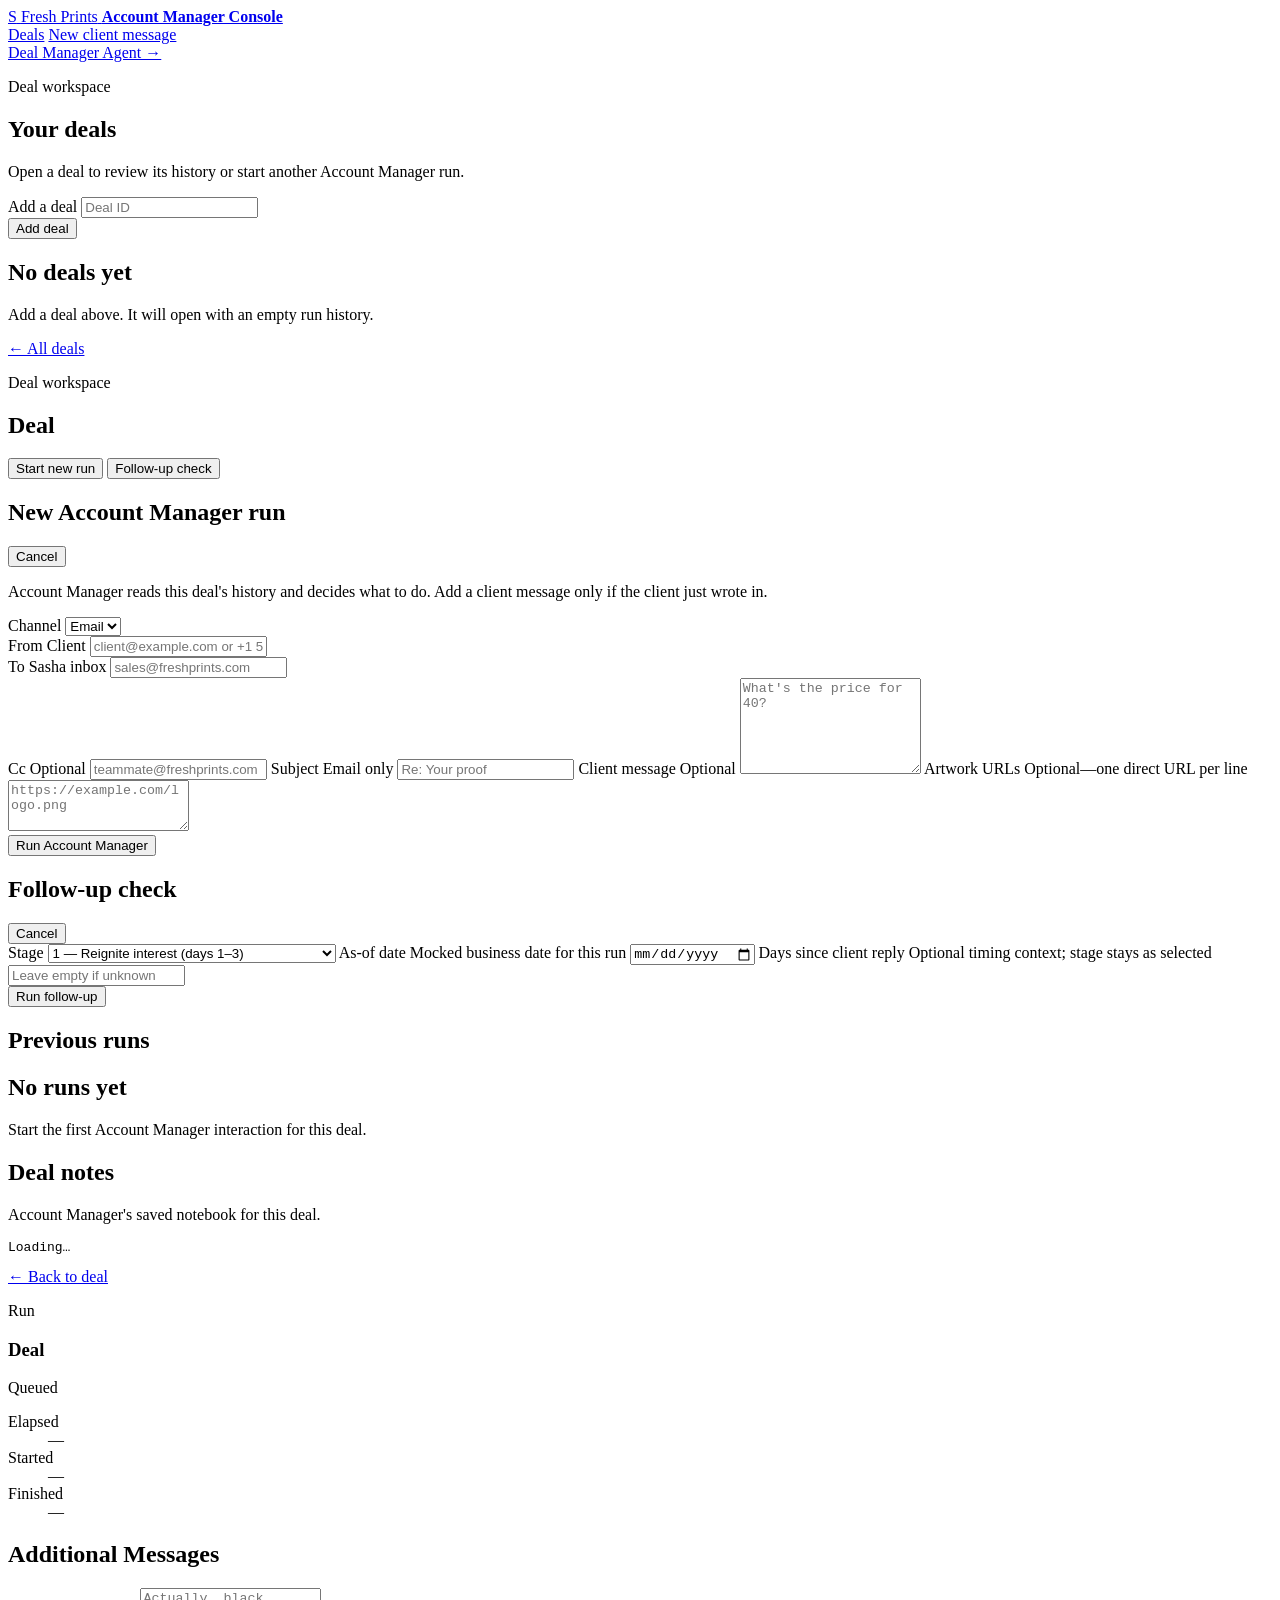
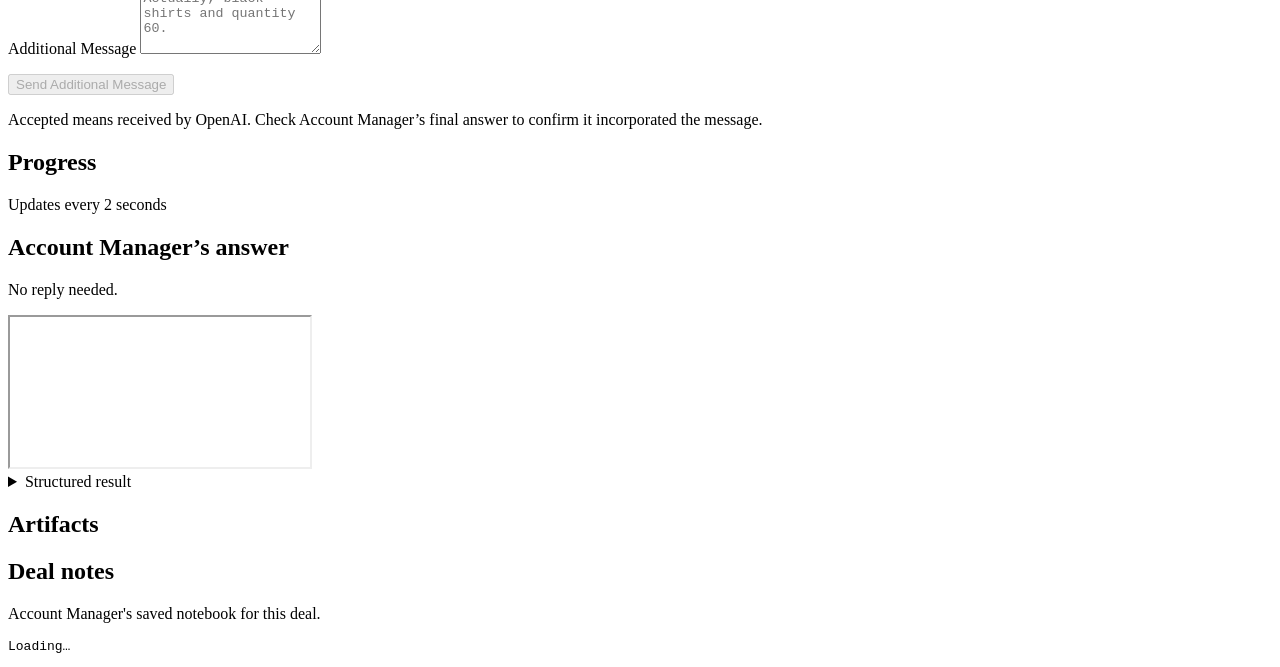
==== webapp/static/index.html @ 4b48b210 "Merge branch 'feature/openai-agent' into feature/openai-agent-fp # Conflicts: #	webapp/app.py #	weba" ====
<!doctype html>
<html lang="en">
  <head>
    <meta charset="utf-8">
    <meta name="viewport" content="width=device-width, initial-scale=1">
    <title>Account Manager</title>
    <link rel="icon" href="/static/favicon.svg" type="image/svg+xml">
    <link rel="stylesheet" href="/static/styles.css">
  </head>
  <body>
    <main class="shell">
      <header class="hero">
        <a class="brand" href="/" data-app-link>
          <span class="brand-mark">S</span>
          <span>
            <span class="eyebrow">Fresh Prints</span>
            <strong>Account Manager Console</strong>
          </span>
        </a>
        <nav class="app-nav" aria-label="Primary">
          <a href="/" data-app-link aria-current="page">Deals</a>
          <a href="/client-response">New client message</a>
        </nav>
      </header>

      <nav aria-label="Sections"><a href="/deal-manager">Deal Manager Agent →</a></nav>

      <section id="dashboard-view" class="view hidden">
        <div class="page-heading">
          <div>
            <p class="eyebrow">Deal workspace</p>
            <h1>Your deals</h1>
            <p class="subtitle">Open a deal to review its history or start another Account Manager run.</p>
          </div>
        </div>

        <section class="card compact-card">
          <form id="add-deal-form" class="inline-form">
            <div class="grow">
              <label for="new-deal-id">Add a deal</label>
              <input id="new-deal-id" inputmode="numeric" pattern="[0-9]+" placeholder="Deal ID" required>
            </div>
            <button id="add-deal-button" type="submit">Add deal</button>
          </form>
          <div id="add-deal-error" class="error hidden" role="alert"></div>
        </section>

        <div id="deal-list" class="deal-grid"></div>
        <section id="no-deals" class="card empty-state hidden">
          <h2>No deals yet</h2>
          <p>Add a deal above. It will open with an empty run history.</p>
        </section>
      </section>

      <section id="deal-view" class="view hidden">
        <div class="view-layout">
          <div class="view-main">
            <a class="back-link" href="/" data-app-link>← All deals</a>
            <div class="page-heading">
              <div>
                <p class="eyebrow">Deal workspace</p>
                <h1>Deal <span id="detail-deal-id"></span></h1>
                <p id="deal-run-summary" class="subtitle"></p>
              </div>
              <div class="heading-actions">
                <button id="start-run-button" type="button">Start new run</button>
                <button id="start-followup-button" class="secondary" type="button">Follow-up check</button>
              </div>
            </div>

            <section id="run-form-card" class="card hidden">
              <div class="section-heading form-title">
                <h2>New Account Manager run</h2>
                <button id="cancel-run-button" class="text-button" type="button">Cancel</button>
              </div>
              <form id="run-form">
                <p class="field-hint">
                  Account Manager reads this deal's history and decides what to do. Add a client
                  message only if the client just wrote in.
                </p>

                <div id="client-response-fields" class="field-group">
                  <label for="cr-channel">Channel</label>
                  <select id="cr-channel">
                    <option value="email" selected>Email</option>
                    <option value="sms">SMS</option>
                  </select>

                  <div class="field-row">
                    <div class="grow">
                      <label for="cr-from">From <span>Client</span></label>
                      <input id="cr-from" type="text" placeholder="client@example.com or +1 555 123 4567">
                    </div>
                    <div class="grow">
                      <label for="cr-to">To <span>Sasha inbox</span></label>
                      <input id="cr-to" type="text" placeholder="sales@freshprints.com">
                    </div>
                  </div>

                  <label for="cr-cc" class="cr-email-only">Cc <span>Optional</span></label>
                  <input id="cr-cc" type="text" class="cr-email-only" placeholder="teammate@freshprints.com">

                  <label for="cr-subject" class="cr-email-only">Subject <span>Email only</span></label>
                  <input id="cr-subject" type="text" class="cr-email-only" placeholder="Re: Your proof">

                  <label for="cr-body">Client message <span>Optional</span></label>
                  <textarea id="cr-body" rows="6" placeholder="What's the price for 40?"></textarea>

                  <label for="cr-file-urls">Artwork URLs <span>Optional—one direct URL per line</span></label>
                  <textarea id="cr-file-urls" rows="3" placeholder="https://example.com/logo.png"></textarea>
                </div>

                <div id="form-error" class="error hidden" role="alert"></div>
                <button id="submit-button" type="submit">Run Account Manager</button>
              </form>
            </section>

            <section id="followup-form-card" class="card hidden">
              <div class="section-heading form-title">
                <h2>Follow-up check</h2>
                <button id="cancel-followup-button" class="text-button" type="button">Cancel</button>
              </div>
              <form id="followup-form">
                <label for="followup-stage">Stage</label>
                <select id="followup-stage" name="follow_up_stage" required>
                  <option value="1">1 — Reignite interest (days 1–3)</option>
                  <option value="2">2 — Relevance &amp; gentle pressure (days 4–7)</option>
                  <option value="3">3 — Invite honesty (days 8–12)</option>
                  <option value="4">4 — Final answer (days 13–18)</option>
                  <option value="5">5 — Re-engage (weeks 3+)</option>
                </select>

                <label for="as-of-date">As-of date <span>Mocked business date for this run</span></label>
                <input id="as-of-date" name="as_of_date" type="date" required>

                <label for="days-since-reply">Days since client reply <span>Optional timing context; stage stays as selected</span></label>
                <input id="days-since-reply" name="days_since_client_reply" type="number" min="0" step="1" placeholder="Leave empty if unknown">

                <div id="followup-form-error" class="error hidden" role="alert"></div>
                <button id="followup-submit-button" type="submit">Run follow-up</button>
              </form>
            </section>

            <div class="section-heading history-heading">
              <h2>Previous runs</h2>
            </div>
            <div id="deal-runs-list" class="run-list"></div>
            <section id="no-runs" class="card empty-state hidden">
              <h2>No runs yet</h2>
              <p>Start the first Account Manager interaction for this deal.</p>
            </section>
          </div>
          <aside class="card notes-panel">
            <h2>Deal notes</h2>
            <p class="subtitle">Account Manager's saved notebook for this deal.</p>
            <pre id="deal-notes-content">Loading…</pre>
          </aside>
        </div>
      </section>

      <section id="run-view" class="view hidden">
        <div class="view-layout">
          <div class="view-main">
            <a id="back-to-deal" class="back-link" href="#" data-app-link>← Back to deal</a>
            <section id="run-card" class="card" aria-live="polite">
              <div class="run-heading">
                <div>
                  <p class="eyebrow">Run <span id="run-id"></span></p>
                  <h1>Deal <span id="run-deal-id"></span></h1>
                </div>
                <span id="status-badge" class="status">Queued</span>
              </div>

              <aside id="run-handoff" class="handoff-banner hidden" aria-live="polite">
                <strong id="run-handoff-title"></strong>
                <p id="run-handoff-detail" class="step-detail"></p>
                <p id="run-handoff-message" class="handoff-message hidden"></p>
              </aside>

              <p id="run-deal-check" class="field-hint hidden"></p>

              <dl class="metrics">
                <div><dt>Elapsed</dt><dd id="elapsed">—</dd></div>
                <div><dt>Started</dt><dd id="started-at">—</dd></div>
                <div><dt>Finished</dt><dd id="finished-at">—</dd></div>
              </dl>

              <p id="followup-meta" class="subtitle hidden"></p>

              <div id="run-error" class="error hidden" role="alert"></div>

              <section id="additional-message-section" class="hidden">
                <h2>Additional Messages</h2>
                <ol id="additional-message-list" class="additional-message-list"></ol>
                <form id="additional-message-form">
                  <label for="additional-message-text">Additional Message</label>
                  <textarea id="additional-message-text" rows="4" maxlength="20000" required placeholder="Actually, black shirts and quantity 60."></textarea>
                  <p id="additional-message-state"></p>
                  <div id="additional-message-error" class="error hidden" role="alert"></div>
                  <button id="additional-message-button" type="submit" disabled>Send Additional Message</button>
                </form>
                <p>Accepted means received by OpenAI. Check Account Manager’s final answer to confirm it incorporated the message.</p>
              </section>

              <div class="section-heading">
                <h2>Progress</h2>
                <span id="refresh-note">Updates every 2 seconds</span>
              </div>
              <ol id="progress-list" class="progress-list"></ol>

              <section id="result-section" class="result hidden">
                <h2>Account Manager’s answer</h2>
                <p id="no-reply-needed" class="hidden">No reply needed.</p>
                <iframe id="message-preview" sandbox="" title="Account Manager response preview"></iframe>
                <details>
                  <summary>Structured result</summary>
                  <pre id="result-json"></pre>
                </details>
              </section>

              <section id="artifacts-section" class="hidden">
                <h2>Artifacts</h2>
                <ul id="artifact-list" class="artifact-list"></ul>
              </section>
            </section>
          </div>
          <aside class="card notes-panel">
            <h2>Deal notes</h2>
            <p class="subtitle">Account Manager's saved notebook for this deal.</p>
            <pre id="run-notes-content">Loading…</pre>
          </aside>
        </div>
      </section>
    </main>

    <script src="/static/app.js" defer></script>
  </body>
</html>
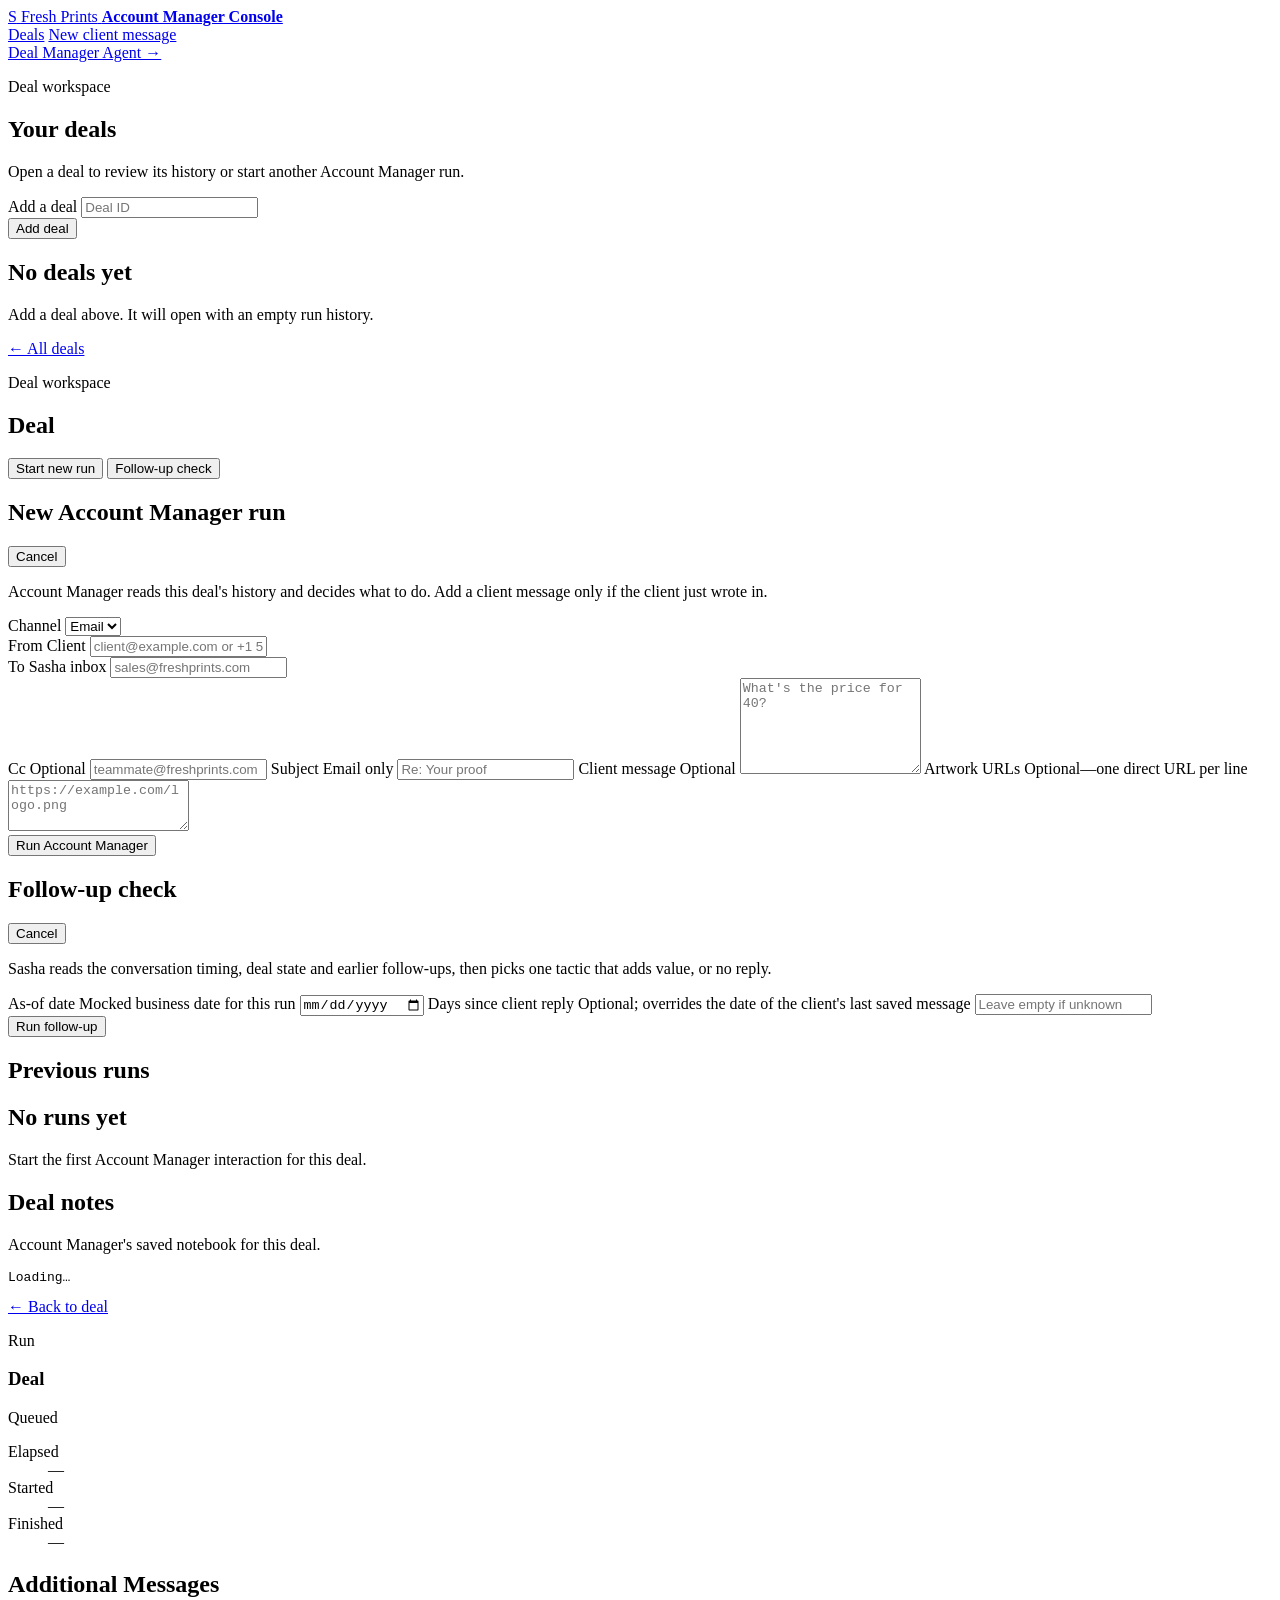
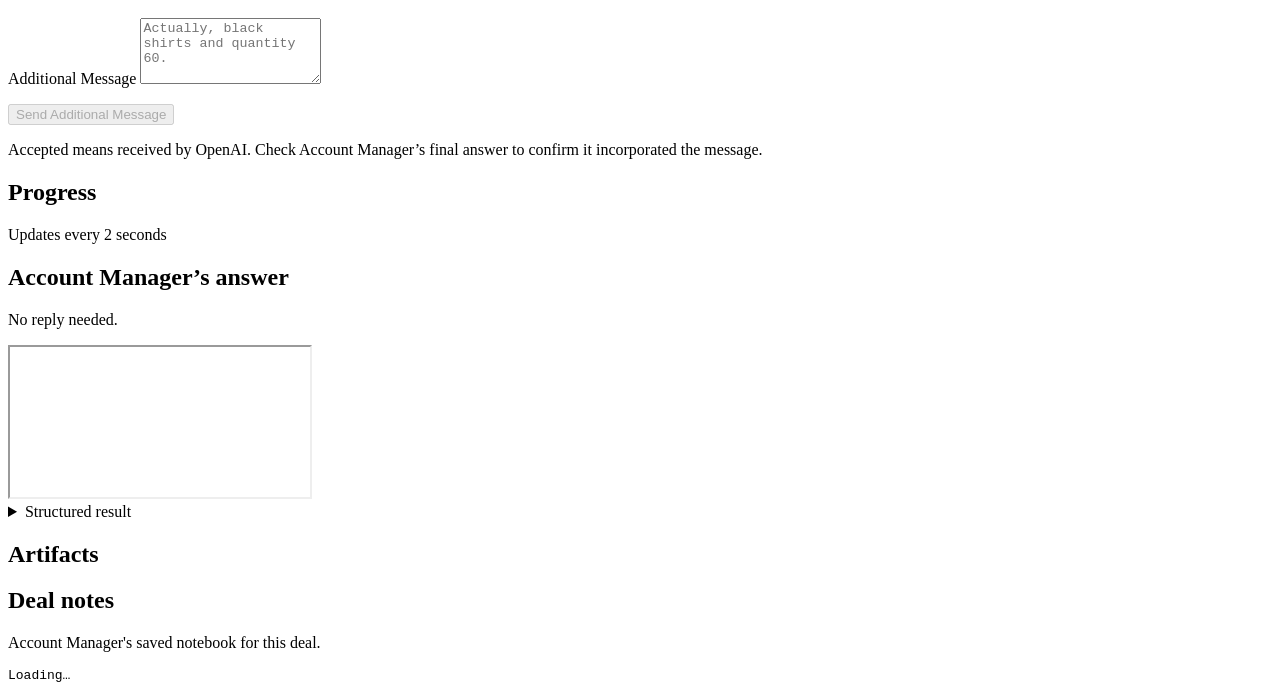
==== commit 19dcbd05: "Refactor follow-up handling and introduce new follow-up skill - Updated the follow-up process to uti" ====
--- a/webapp/static/index.html
+++ b/webapp/static/index.html
@@ -121,19 +121,12 @@
                 <button id="cancel-followup-button" class="text-button" type="button">Cancel</button>
               </div>
               <form id="followup-form">
-                <label for="followup-stage">Stage</label>
-                <select id="followup-stage" name="follow_up_stage" required>
-                  <option value="1">1 — Reignite interest (days 1–3)</option>
-                  <option value="2">2 — Relevance &amp; gentle pressure (days 4–7)</option>
-                  <option value="3">3 — Invite honesty (days 8–12)</option>
-                  <option value="4">4 — Final answer (days 13–18)</option>
-                  <option value="5">5 — Re-engage (weeks 3+)</option>
-                </select>
+                <p class="subtitle">Sasha reads the conversation timing, deal state and earlier follow-ups, then picks one tactic that adds value, or no reply.</p>
 
                 <label for="as-of-date">As-of date <span>Mocked business date for this run</span></label>
                 <input id="as-of-date" name="as_of_date" type="date" required>
 
-                <label for="days-since-reply">Days since client reply <span>Optional timing context; stage stays as selected</span></label>
+                <label for="days-since-reply">Days since client reply <span>Optional; overrides the date of the client's last saved message</span></label>
                 <input id="days-since-reply" name="days_since_client_reply" type="number" min="0" step="1" placeholder="Leave empty if unknown">
 
                 <div id="followup-form-error" class="error hidden" role="alert"></div>
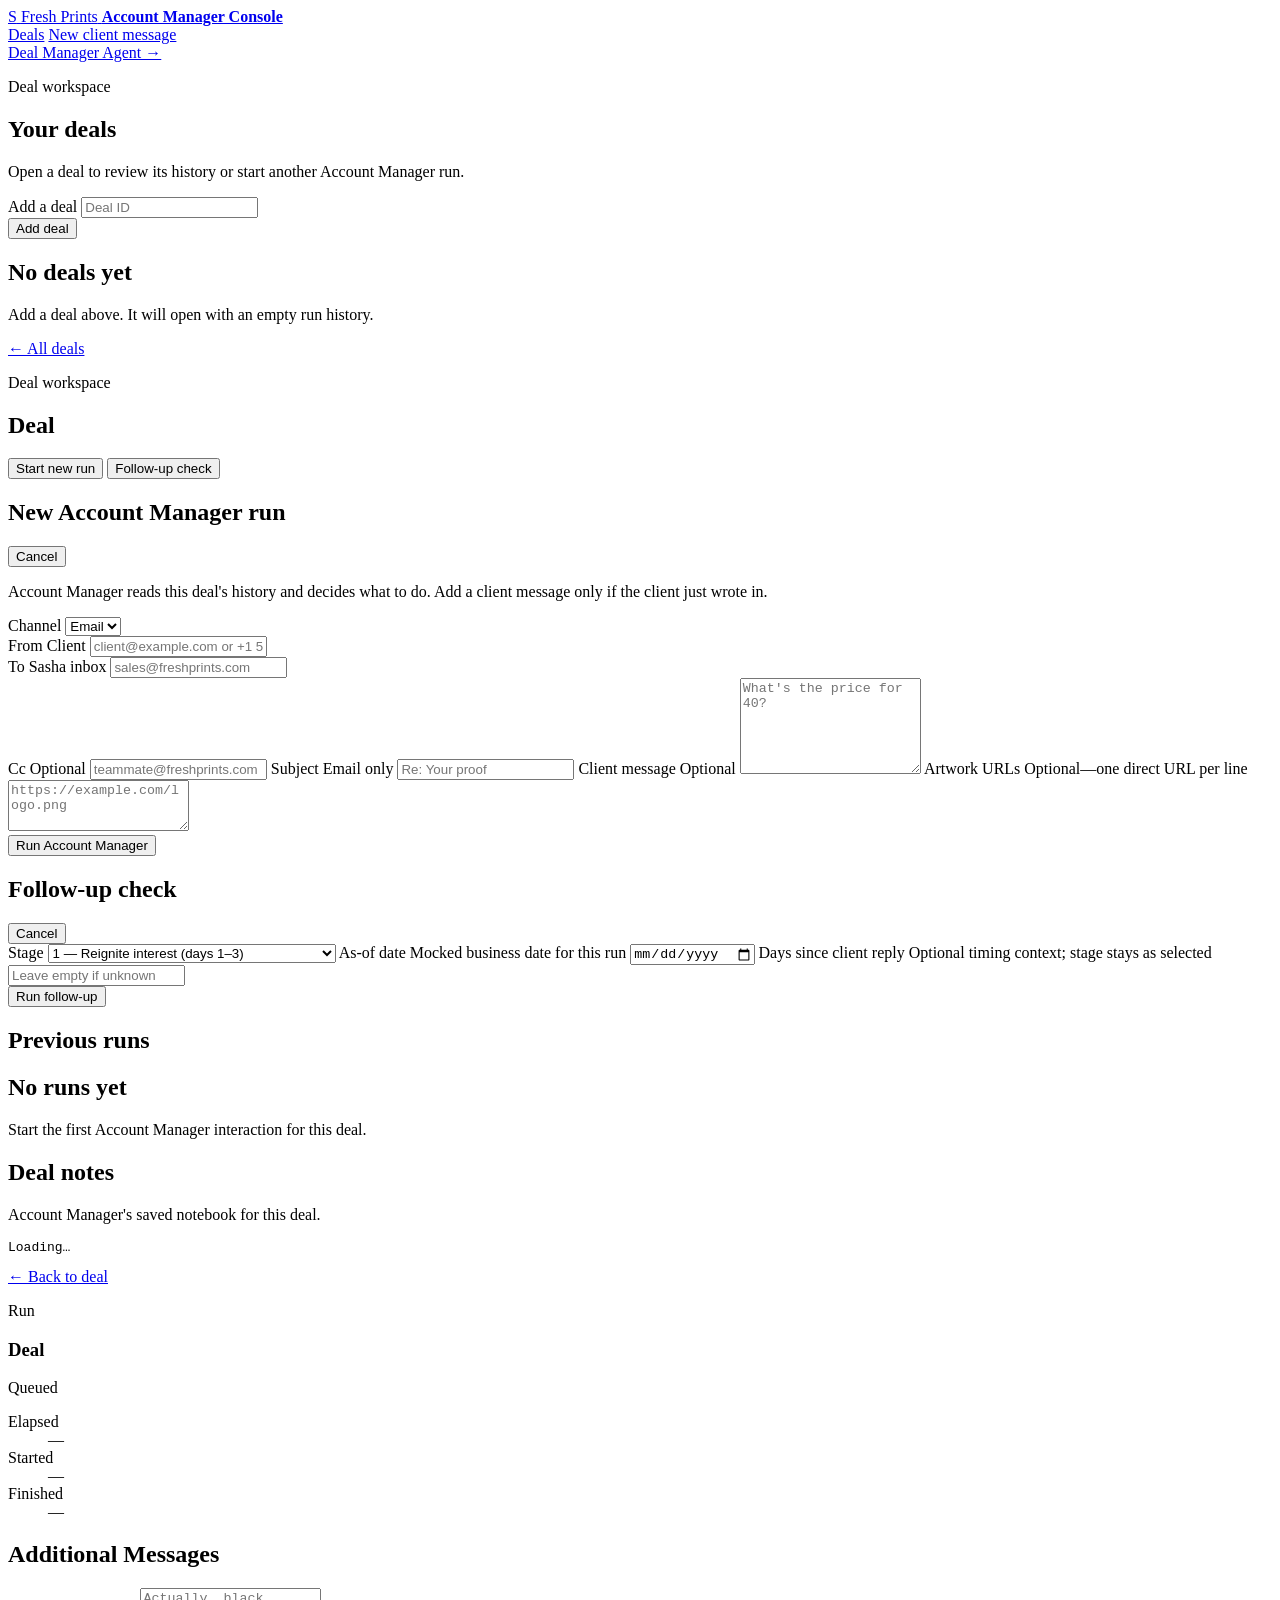
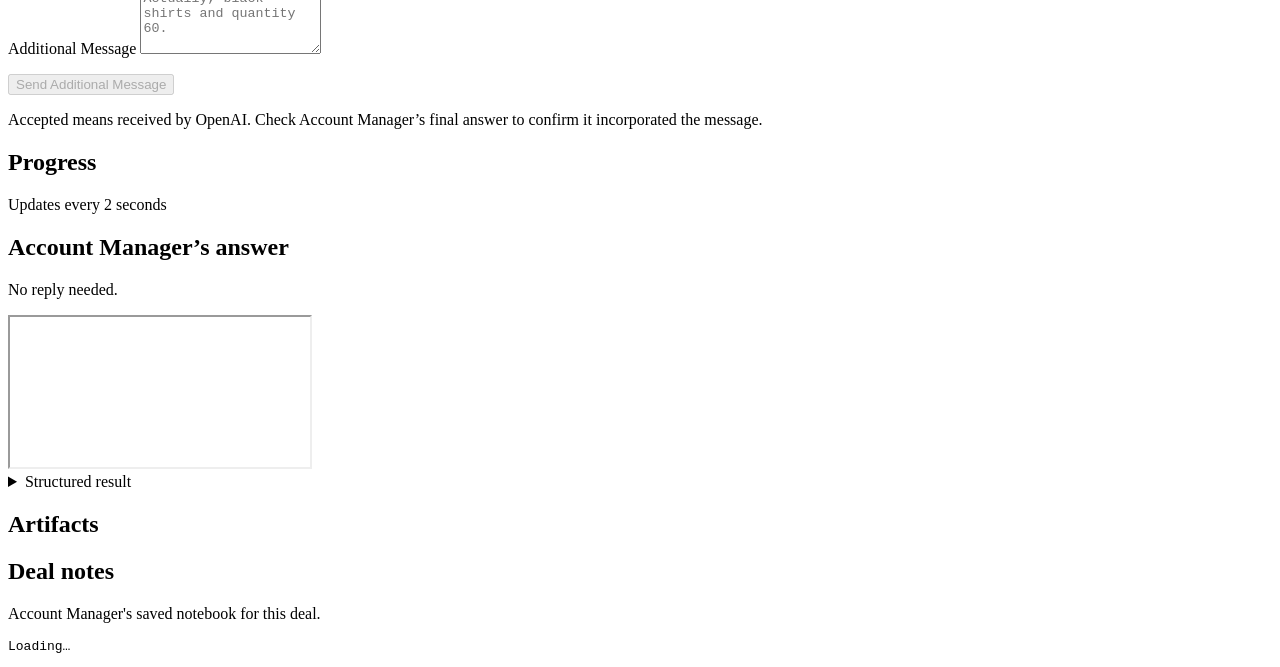
==== commit 4246094c: "Enhance follow-up functionality and introduce stage-based approach - Updated the follow-up process t" ====
--- a/webapp/static/index.html
+++ b/webapp/static/index.html
@@ -121,12 +121,19 @@
                 <button id="cancel-followup-button" class="text-button" type="button">Cancel</button>
               </div>
               <form id="followup-form">
-                <p class="subtitle">Sasha reads the conversation timing, deal state and earlier follow-ups, then picks one tactic that adds value, or no reply.</p>
+                <label for="followup-stage">Stage</label>
+                <select id="followup-stage" name="follow_up_stage" required>
+                  <option value="1">1 — Reignite interest (days 1–3)</option>
+                  <option value="2">2 — Relevance &amp; gentle pressure (days 4–7)</option>
+                  <option value="3">3 — Invite honesty (days 8–12)</option>
+                  <option value="4">4 — Final answer (days 13–18)</option>
+                  <option value="5">5 — Re-engage (weeks 3+)</option>
+                </select>
 
                 <label for="as-of-date">As-of date <span>Mocked business date for this run</span></label>
                 <input id="as-of-date" name="as_of_date" type="date" required>
 
-                <label for="days-since-reply">Days since client reply <span>Optional; overrides the date of the client's last saved message</span></label>
+                <label for="days-since-reply">Days since client reply <span>Optional timing context; stage stays as selected</span></label>
                 <input id="days-since-reply" name="days_since_client_reply" type="number" min="0" step="1" placeholder="Leave empty if unknown">
 
                 <div id="followup-form-error" class="error hidden" role="alert"></div>
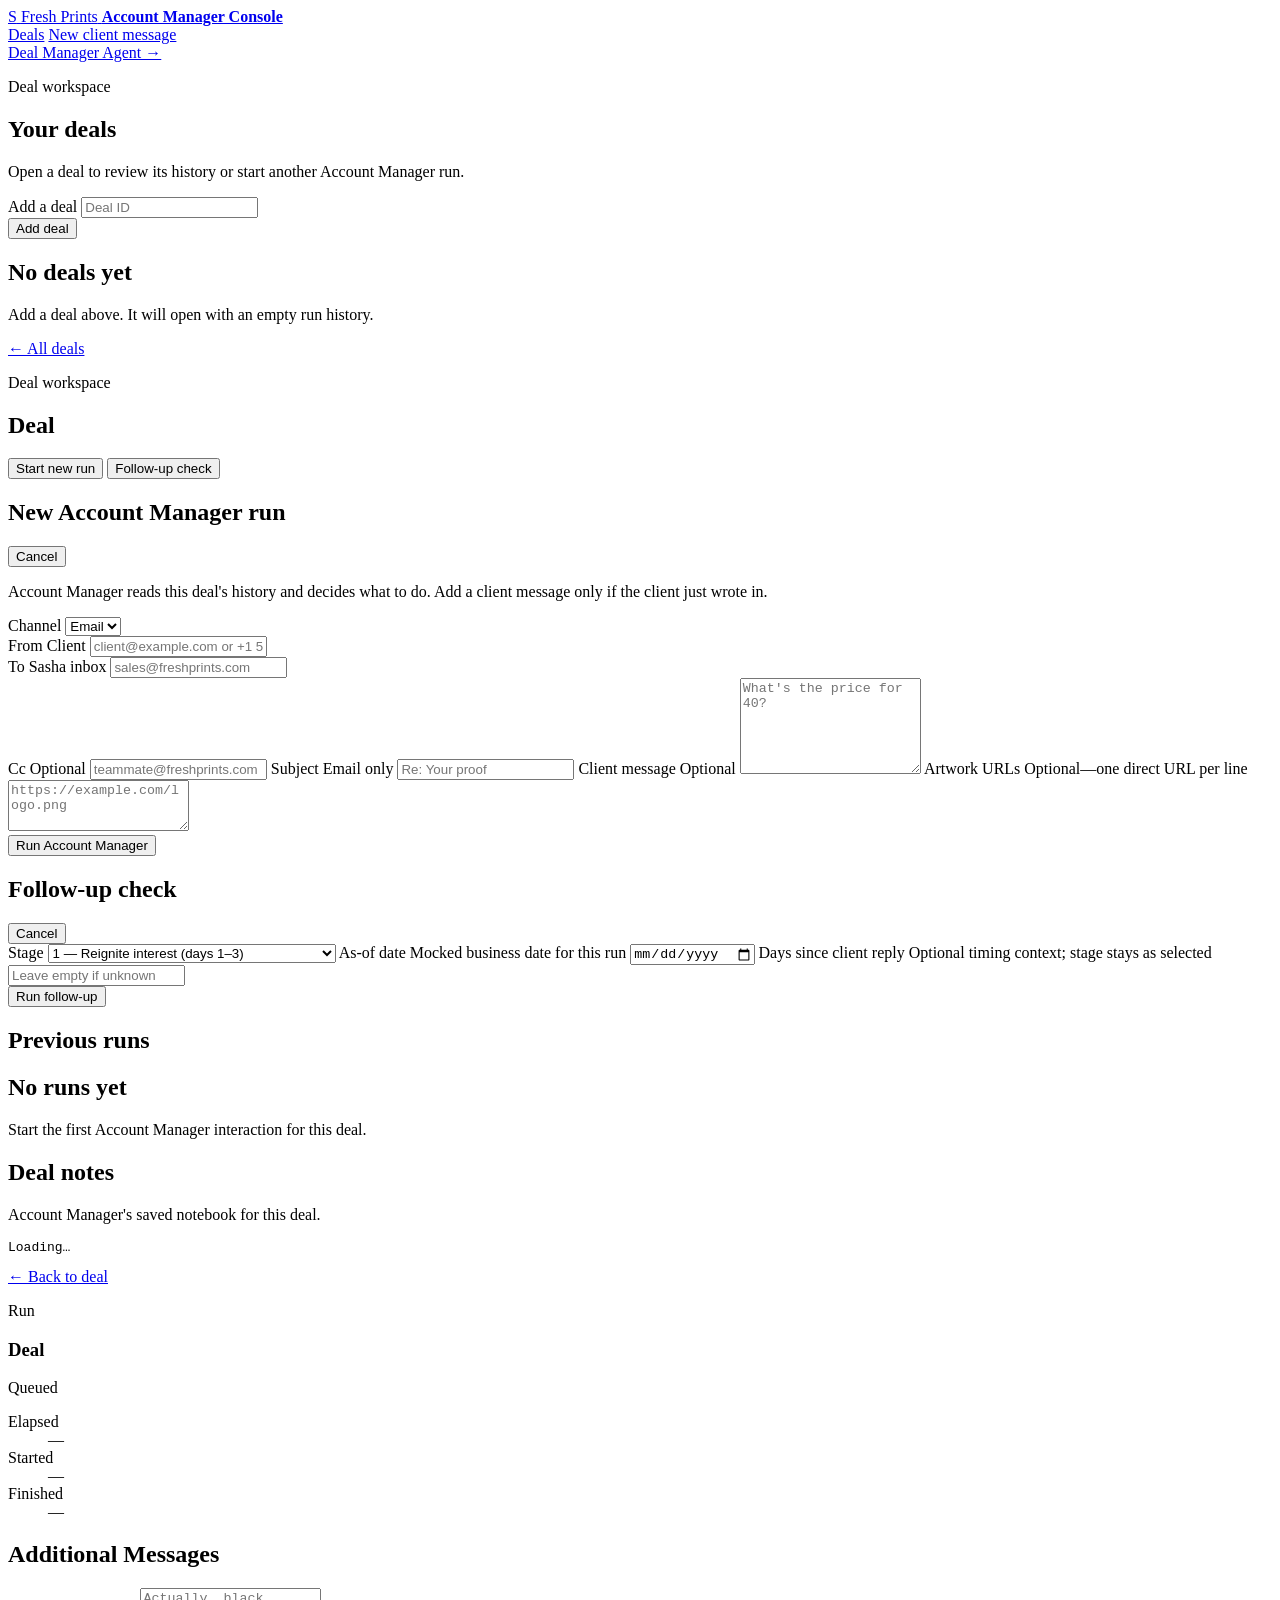
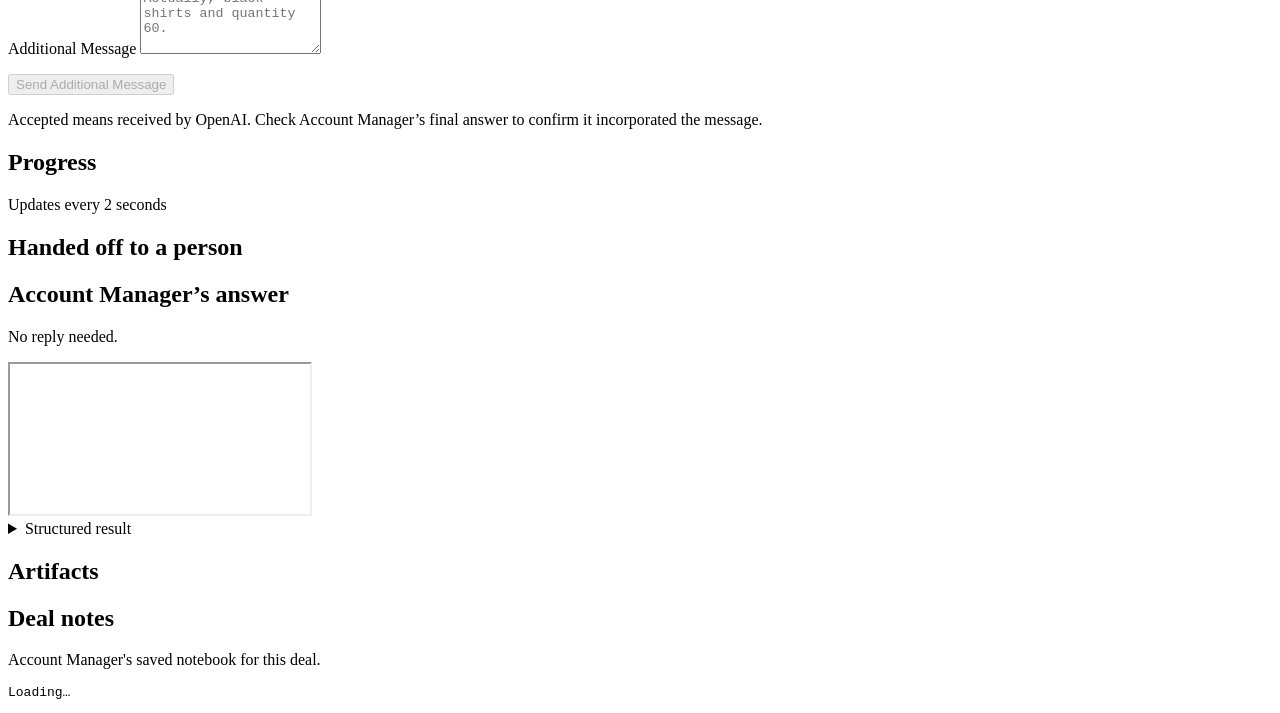
==== commit 10f78fb0: "Add handoff functionality for ISA management - Introduced a new handoff system allowing deals to be " ====
--- a/webapp/static/index.html
+++ b/webapp/static/index.html
@@ -171,10 +171,10 @@
                 <span id="status-badge" class="status">Queued</span>
               </div>
 
-              <aside id="run-handoff" class="handoff-banner hidden" aria-live="polite">
-                <strong id="run-handoff-title"></strong>
-                <p id="run-handoff-detail" class="step-detail"></p>
-                <p id="run-handoff-message" class="handoff-message hidden"></p>
+              <aside id="run-source" class="source-banner hidden" aria-live="polite">
+                <strong id="run-source-title"></strong>
+                <p id="run-source-detail" class="step-detail"></p>
+                <p id="run-source-message" class="source-message hidden"></p>
               </aside>
 
               <p id="run-deal-check" class="field-hint hidden"></p>
@@ -208,6 +208,13 @@
               </div>
               <ol id="progress-list" class="progress-list"></ol>
 
+              <section id="handoff-section" class="handoff-panel hidden" aria-live="polite">
+                <h2>Handed off to a person</h2>
+                <p id="handoff-reason" class="step-detail"></p>
+                <p id="handoff-offer" class="step-detail"></p>
+                <ul id="handoff-offers" class="handoff-offers"></ul>
+              </section>
+
               <section id="result-section" class="result hidden">
                 <h2>Account Manager’s answer</h2>
                 <p id="no-reply-needed" class="hidden">No reply needed.</p>
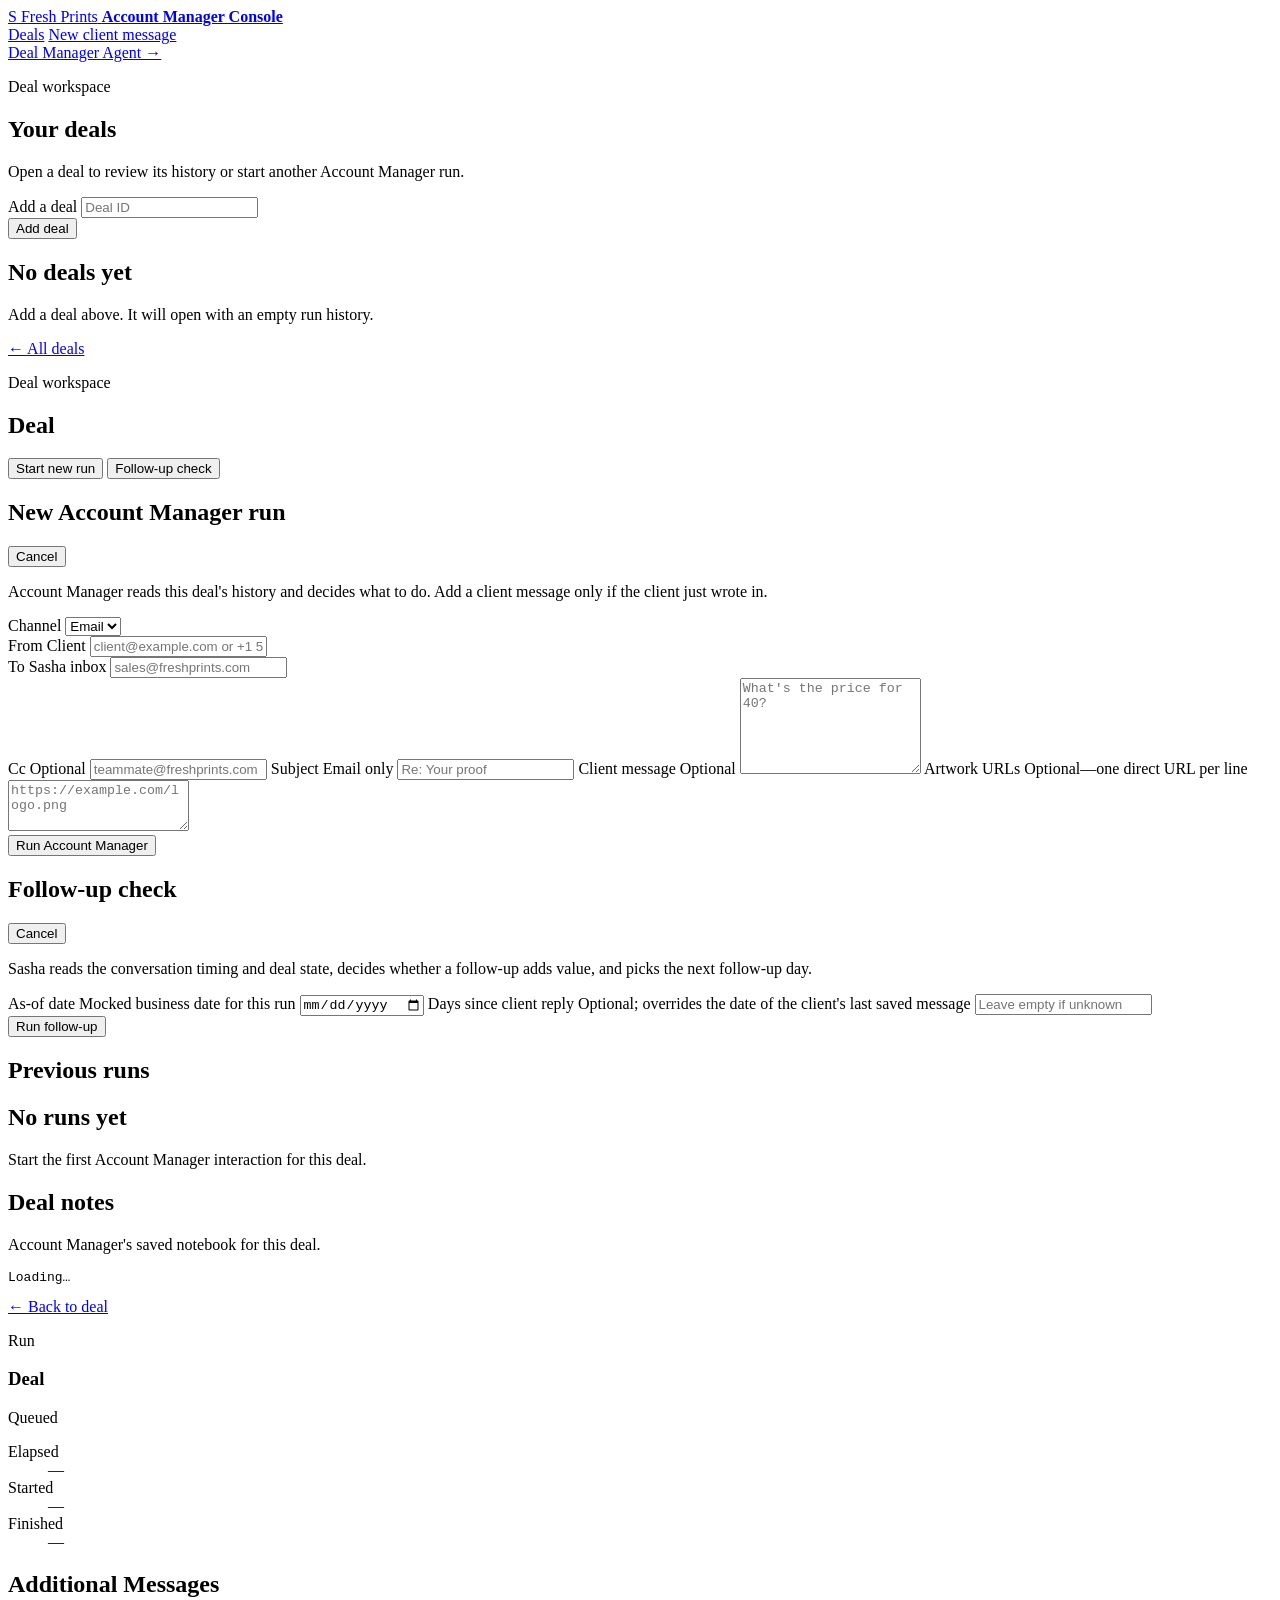
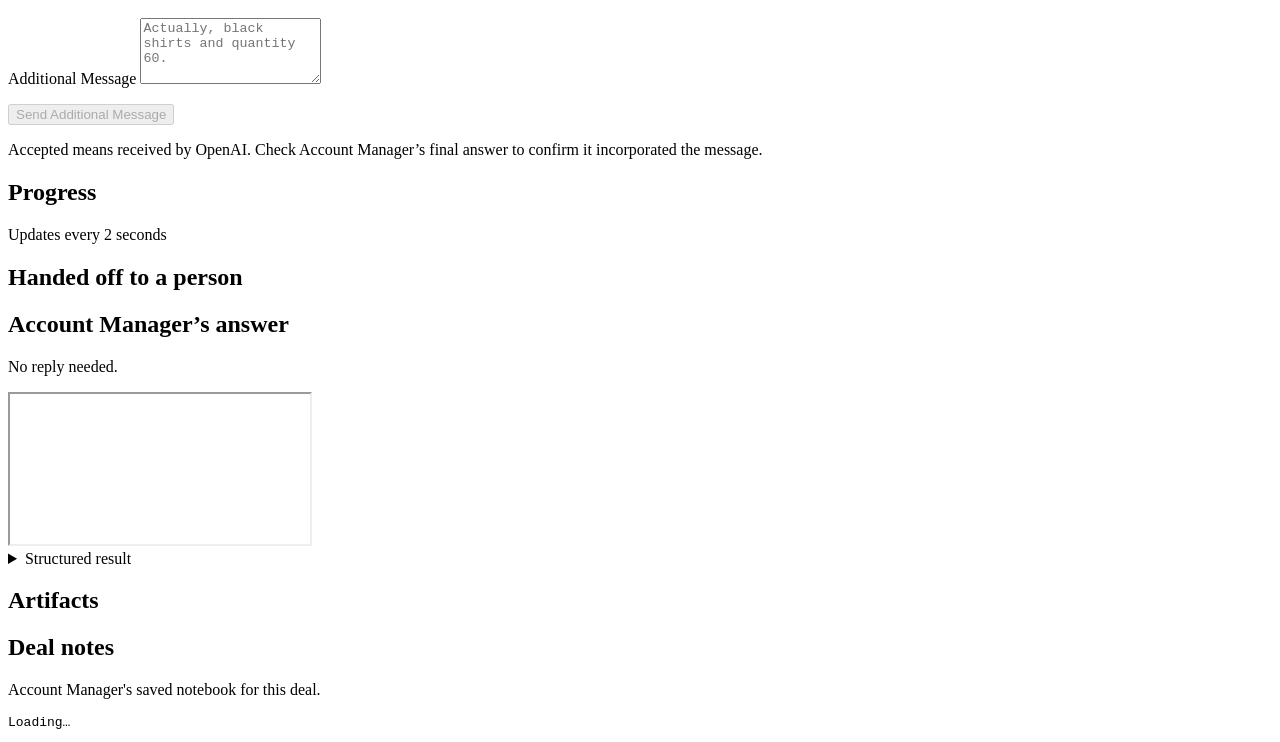
==== commit 95bda7a2: "Enhance deal management with new follow-up and status features - Added `FOLLOWUP_CHECK_SECONDS` to `" ====
--- a/webapp/static/index.html
+++ b/webapp/static/index.html
@@ -121,19 +121,12 @@
                 <button id="cancel-followup-button" class="text-button" type="button">Cancel</button>
               </div>
               <form id="followup-form">
-                <label for="followup-stage">Stage</label>
-                <select id="followup-stage" name="follow_up_stage" required>
-                  <option value="1">1 — Reignite interest (days 1–3)</option>
-                  <option value="2">2 — Relevance &amp; gentle pressure (days 4–7)</option>
-                  <option value="3">3 — Invite honesty (days 8–12)</option>
-                  <option value="4">4 — Final answer (days 13–18)</option>
-                  <option value="5">5 — Re-engage (weeks 3+)</option>
-                </select>
+                <p class="subtitle">Sasha reads the conversation timing and deal state, decides whether a follow-up adds value, and picks the next follow-up day.</p>
 
                 <label for="as-of-date">As-of date <span>Mocked business date for this run</span></label>
                 <input id="as-of-date" name="as_of_date" type="date" required>
 
-                <label for="days-since-reply">Days since client reply <span>Optional timing context; stage stays as selected</span></label>
+                <label for="days-since-reply">Days since client reply <span>Optional; overrides the date of the client's last saved message</span></label>
                 <input id="days-since-reply" name="days_since_client_reply" type="number" min="0" step="1" placeholder="Leave empty if unknown">
 
                 <div id="followup-form-error" class="error hidden" role="alert"></div>
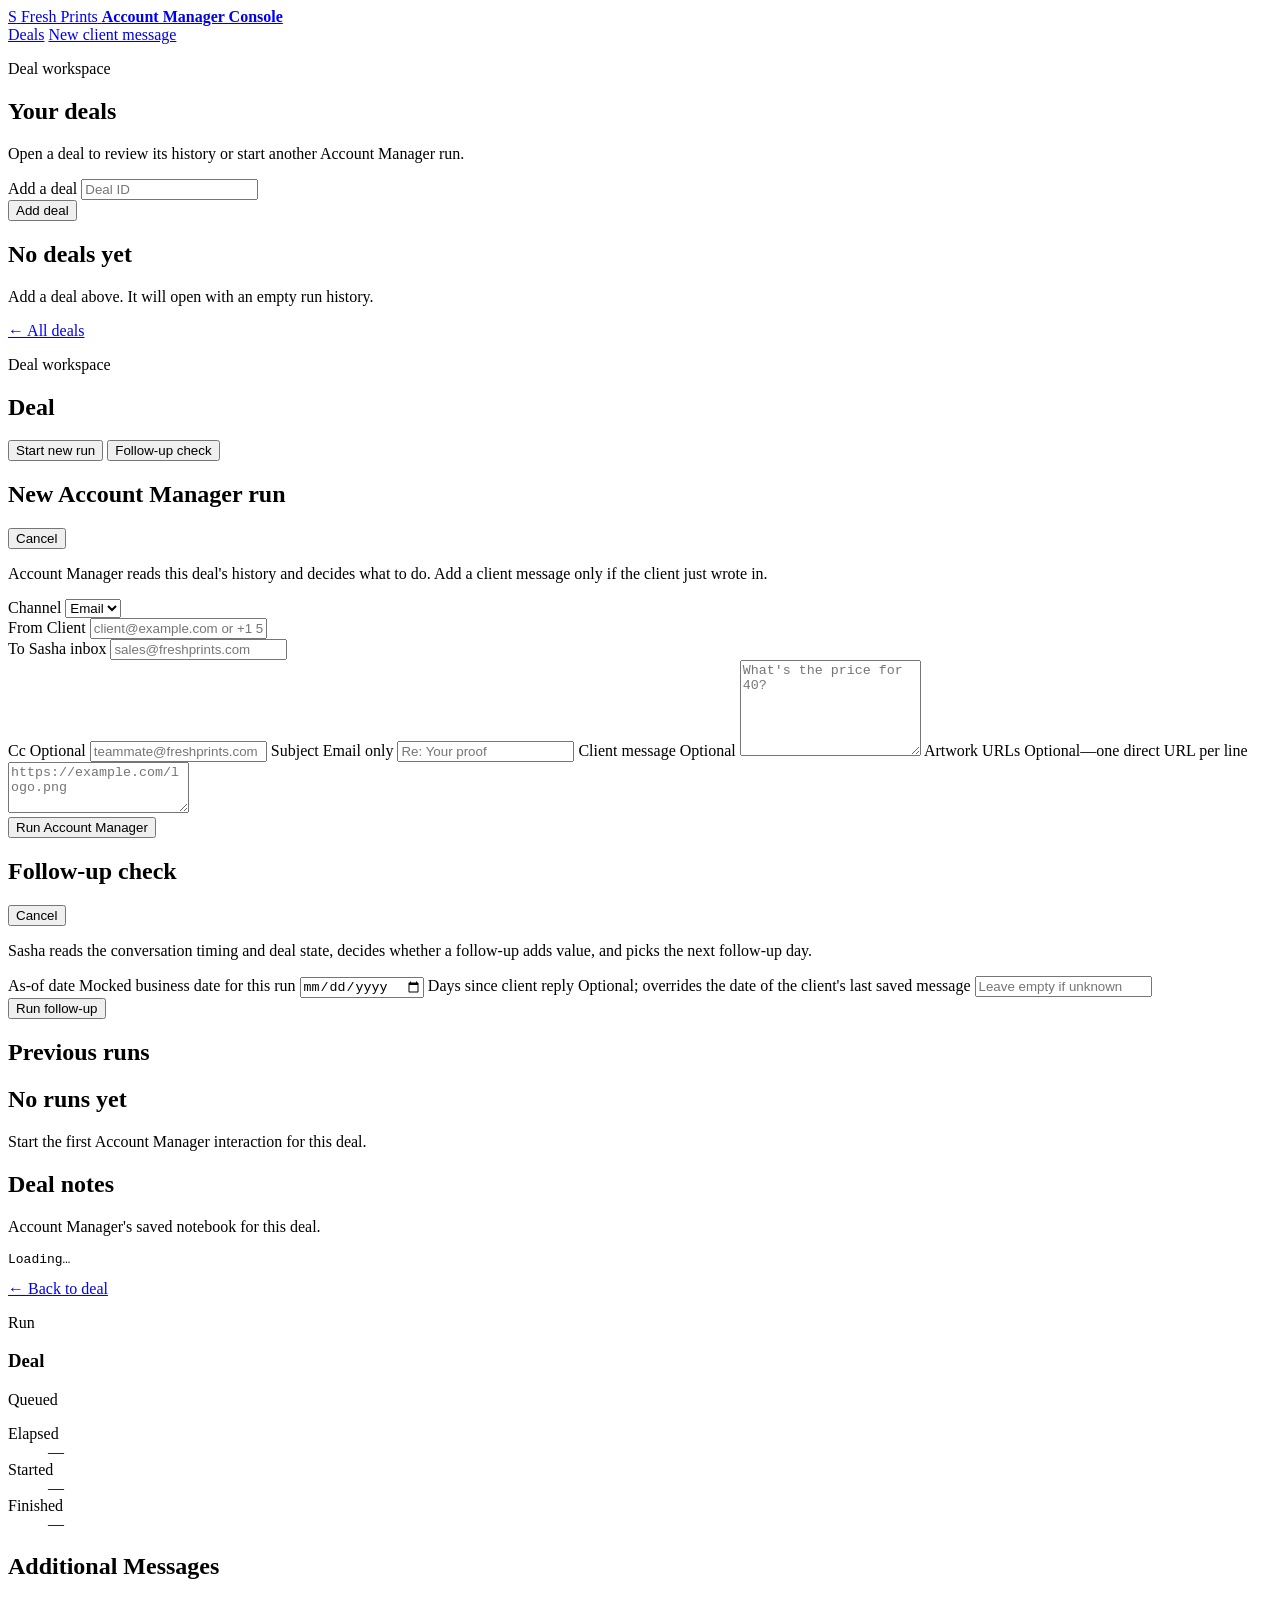
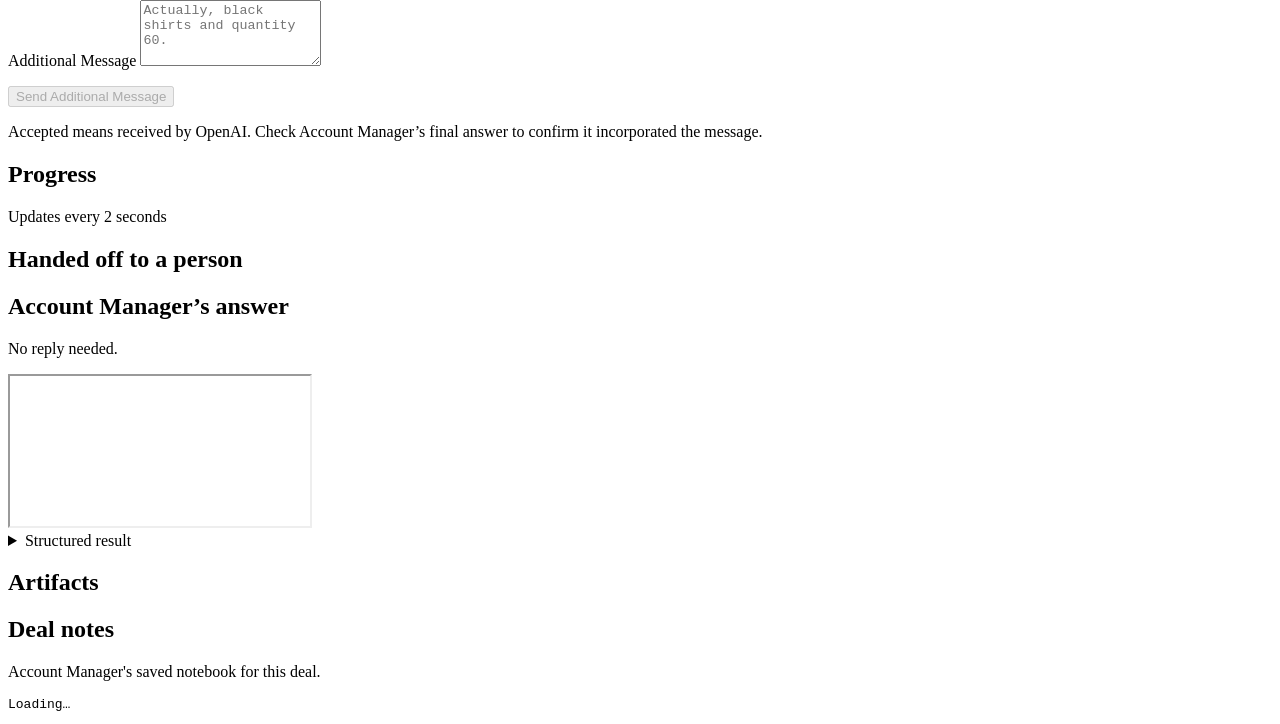
==== commit 0ca7d719: "Remove outdated navigation link for Deal Manager from index.html" ====
--- a/webapp/static/index.html
+++ b/webapp/static/index.html
@@ -23,8 +23,6 @@
         </nav>
       </header>
 
-      <nav aria-label="Sections"><a href="/deal-manager">Deal Manager Agent →</a></nav>
-
       <section id="dashboard-view" class="view hidden">
         <div class="page-heading">
           <div>
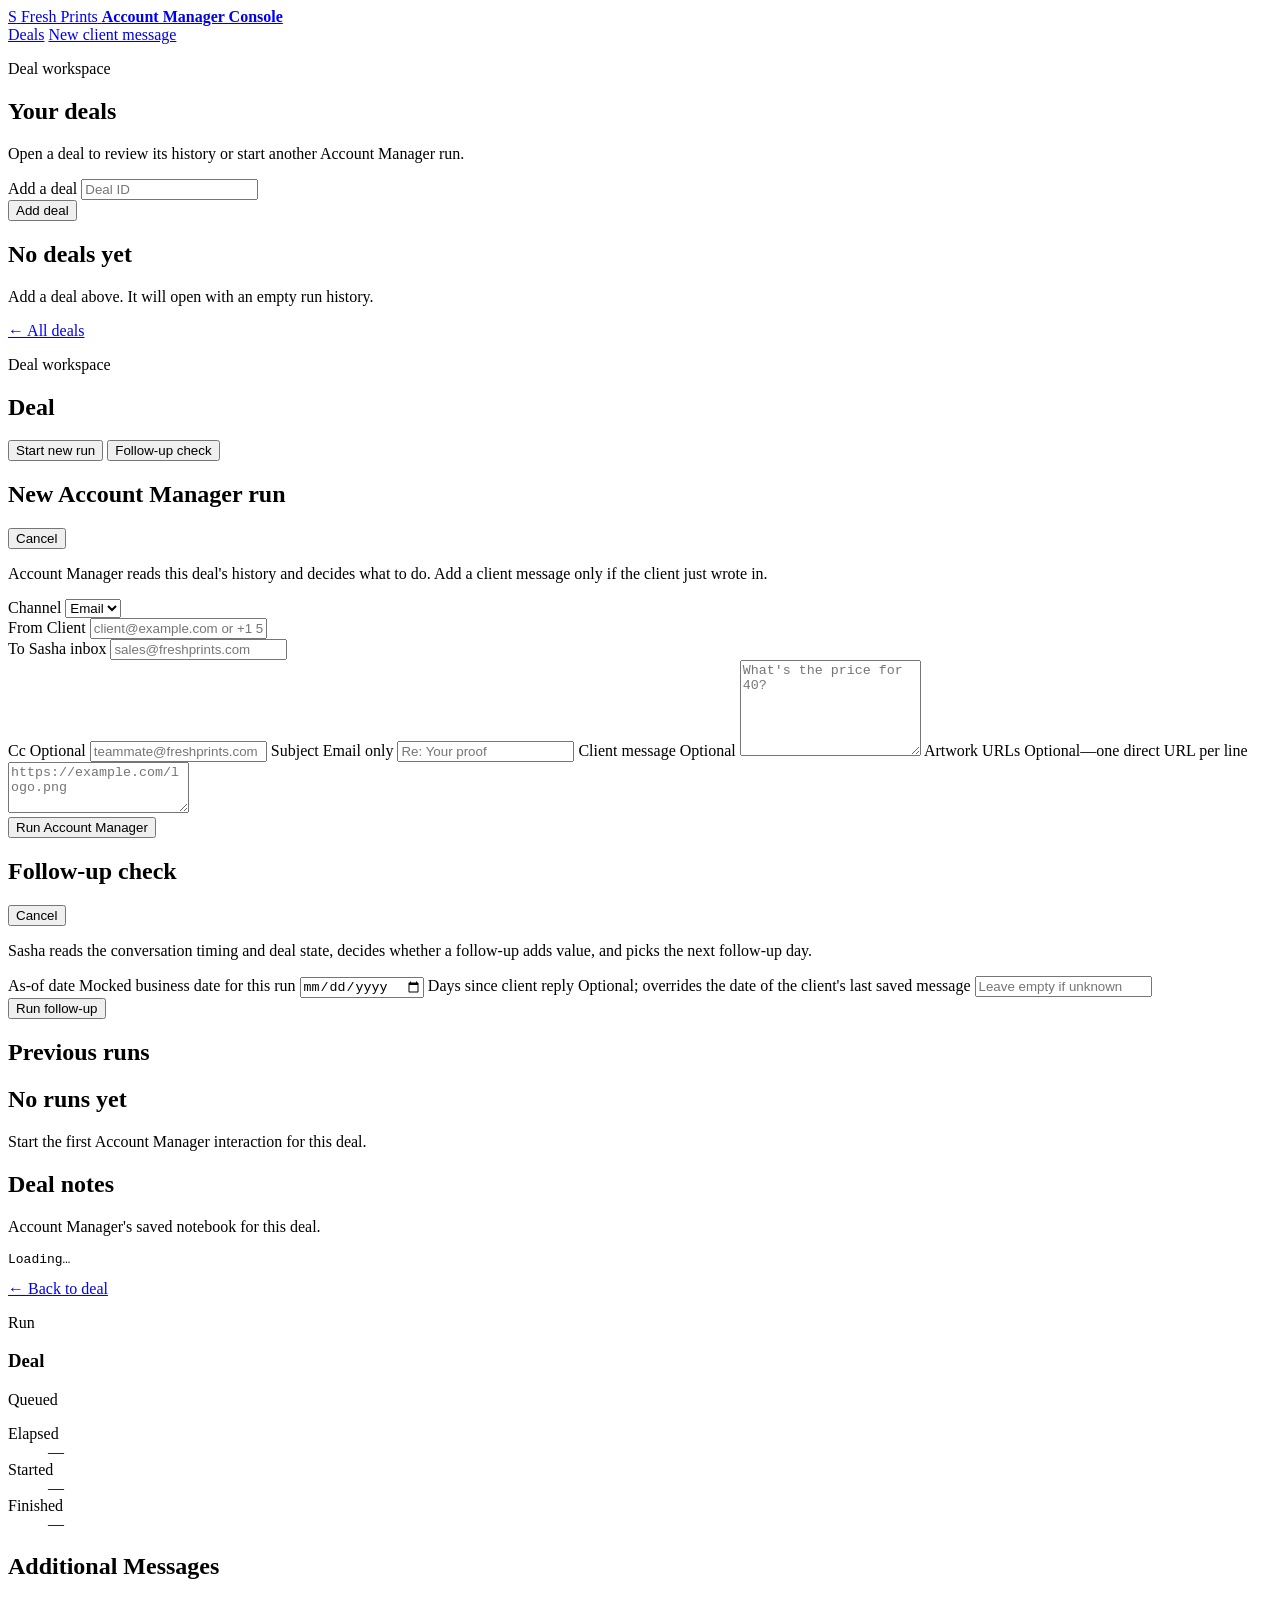
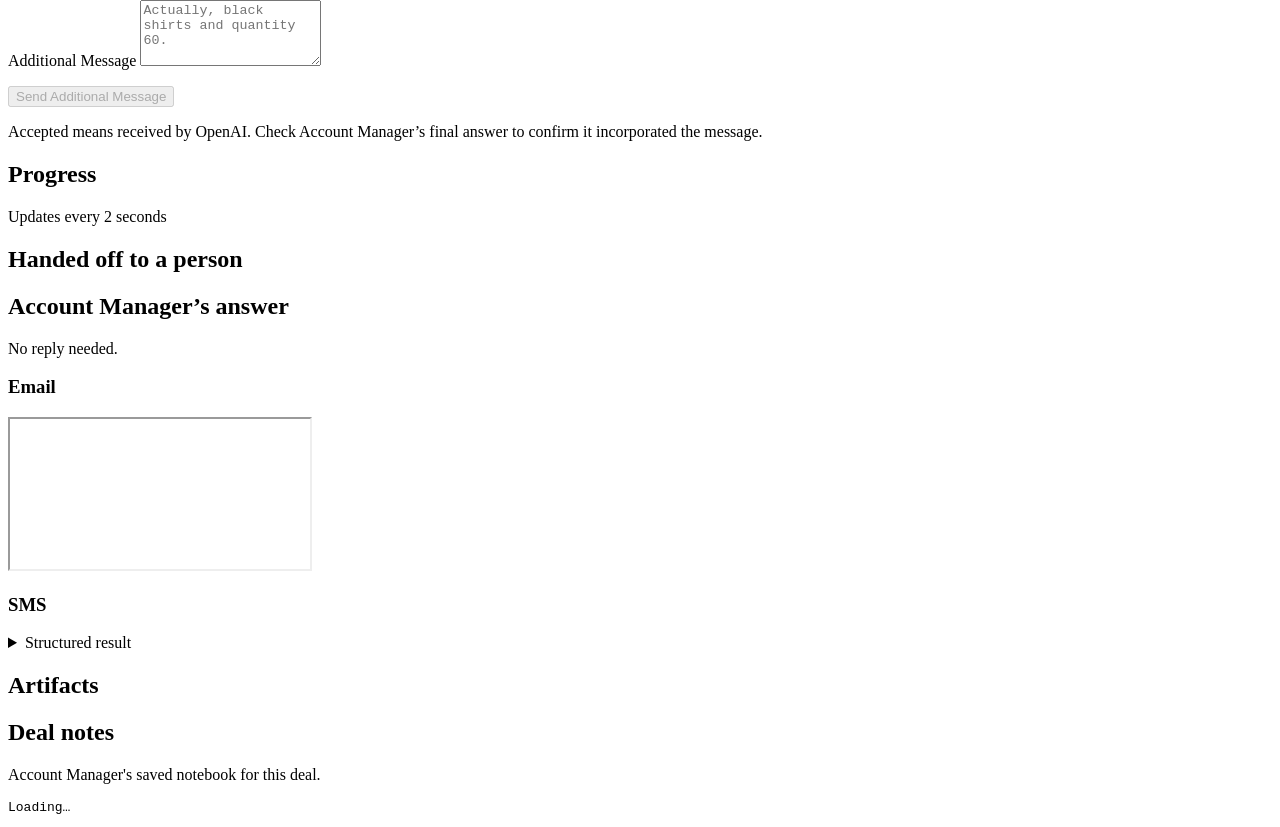
==== commit eec54425: "Fix sms bubble issue" ====
--- a/webapp/static/index.html
+++ b/webapp/static/index.html
@@ -209,7 +209,14 @@
               <section id="result-section" class="result hidden">
                 <h2>Account Manager’s answer</h2>
                 <p id="no-reply-needed" class="hidden">No reply needed.</p>
-                <iframe id="message-preview" sandbox="" title="Account Manager response preview"></iframe>
+                <section id="email-preview-section" class="hidden">
+                  <h3>Email</h3>
+                  <iframe id="message-preview" sandbox="" title="Account Manager response preview"></iframe>
+                </section>
+                <section id="sms-preview-section" class="hidden">
+                  <h3>SMS</h3>
+                  <ol id="sms-preview" aria-label="SMS bubbles"></ol>
+                </section>
                 <details>
                   <summary>Structured result</summary>
                   <pre id="result-json"></pre>
